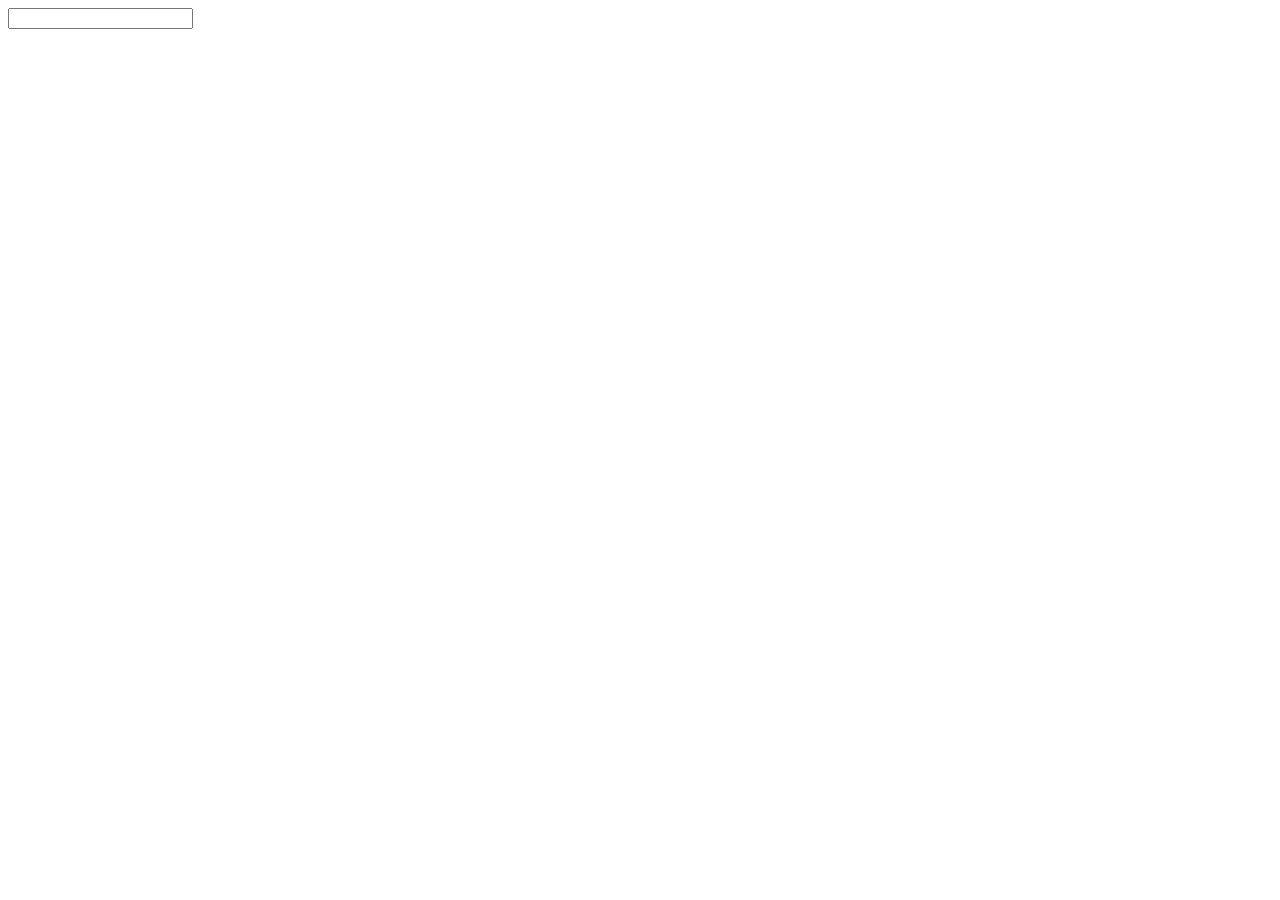
==== index.html @ 5471dabd "att" ====
<!DOCTYPE html>
<html lang="pt-br">
<head>
    <meta charset="UTF-8">
    <meta http-equiv="X-UA-Compatible" content="IE=edge">
    <meta name="viewport" content="width=device-width, initial-scale=1.0">
    <title>redes sociais</title>
    <link rel="shortcut icon" href="favicon/favicon.ico" type="image/x-icon">
</head>
<body>
    <input type="digite um número">
</body>
</html>
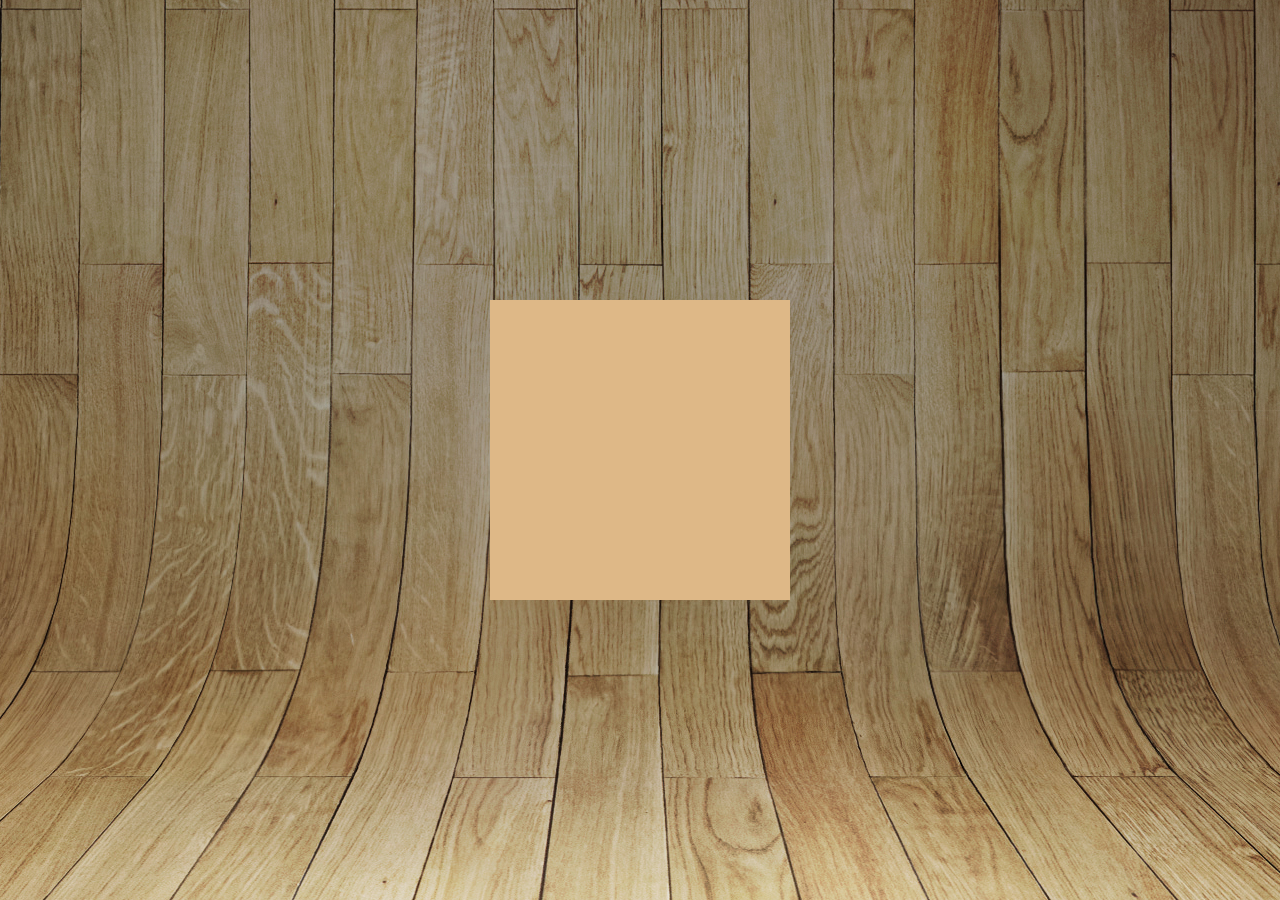
==== commit 2296dcdc: "att" ====
--- a/index.html
+++ b/index.html
@@ -6,8 +6,16 @@
     <meta name="viewport" content="width=device-width, initial-scale=1.0">
     <title>redes sociais</title>
     <link rel="shortcut icon" href="favicon/favicon.ico" type="image/x-icon">
+    <link rel="stylesheet" href="estilos/style.css">
 </head>
 <body>
-    <input type="digite um número">
+    <main>
+        <section id="telefone">
+
+        </section>
+        <section id="sociais">
+
+        </section>
+    </main>
 </body>
 </html>--- a/estilos/style.css
+++ b/estilos/style.css
@@ -0,0 +1,32 @@
+@charset "utf-8";
+
+*{
+    margin: 0px;
+    padding: 0px;
+}
+html, body{
+    height: 100vh;
+    width: 100vw;
+    background-color: aquamarine;
+}
+body{
+    background-image: url(../imagens/fundo-madeira.jpg);
+    background-repeat: no-repeat;
+    background-position: center center;
+}
+main{
+    position: relative;
+    height: 100vh;
+
+}
+section#telefone{
+    position: absolute;
+    top: 50%;
+    left: 50%;
+    transform: translate(-50%, -50%);
+
+
+    width: 300px;
+    height: 300px;
+    background-color: burlywood
+}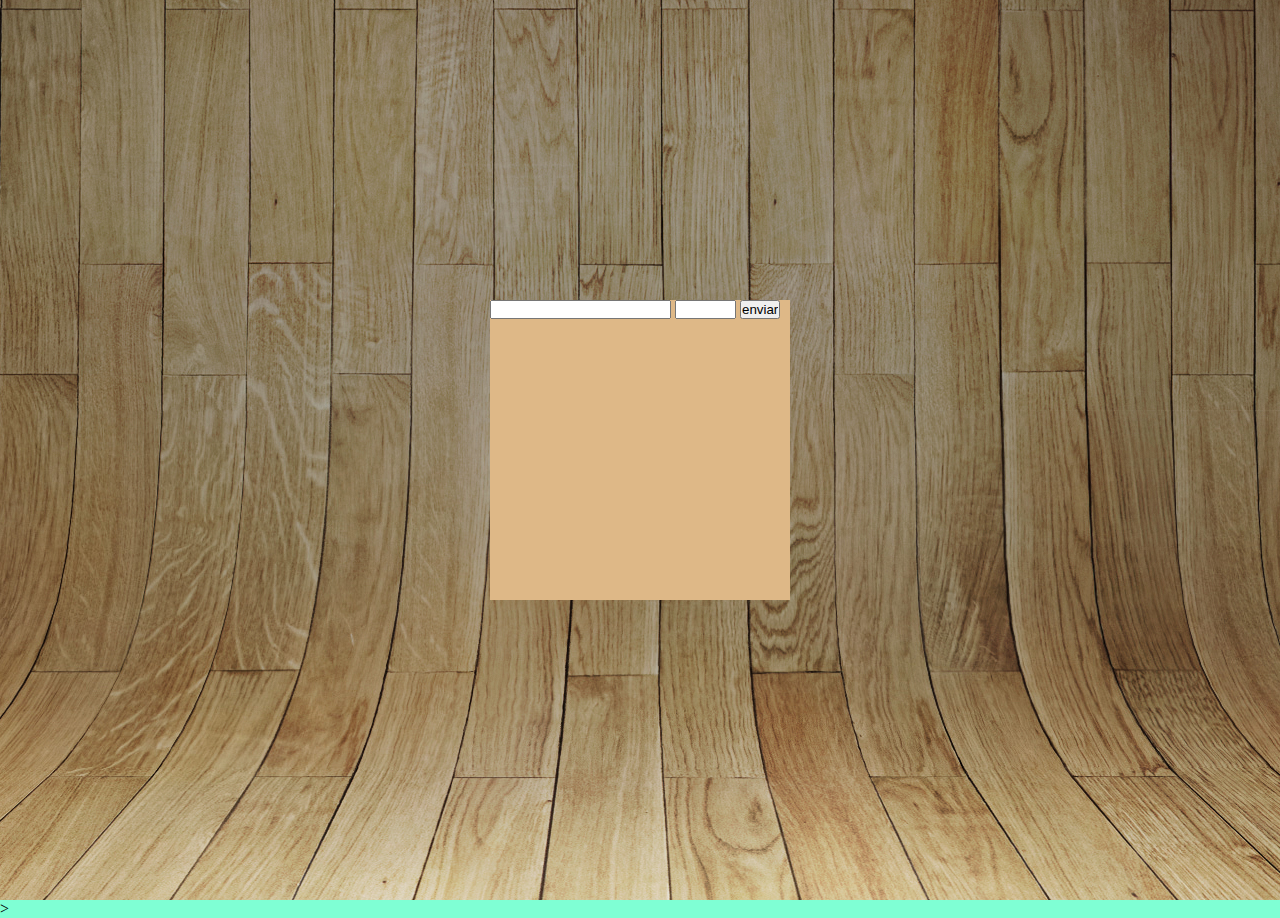
==== commit fa93dc27: "up" ====
--- a/index.html
+++ b/index.html
@@ -11,11 +11,14 @@
 <body>
     <main>
         <section id="telefone">
-
+                <input type="email" name="correio" id="correio">
+                <input type="password" name="pass" id="pass" size="5px">
+                <input type="button" value="enviar">
         </section>
         <section id="sociais">
 
         </section>
     </main>
+    >
 </body>
 </html>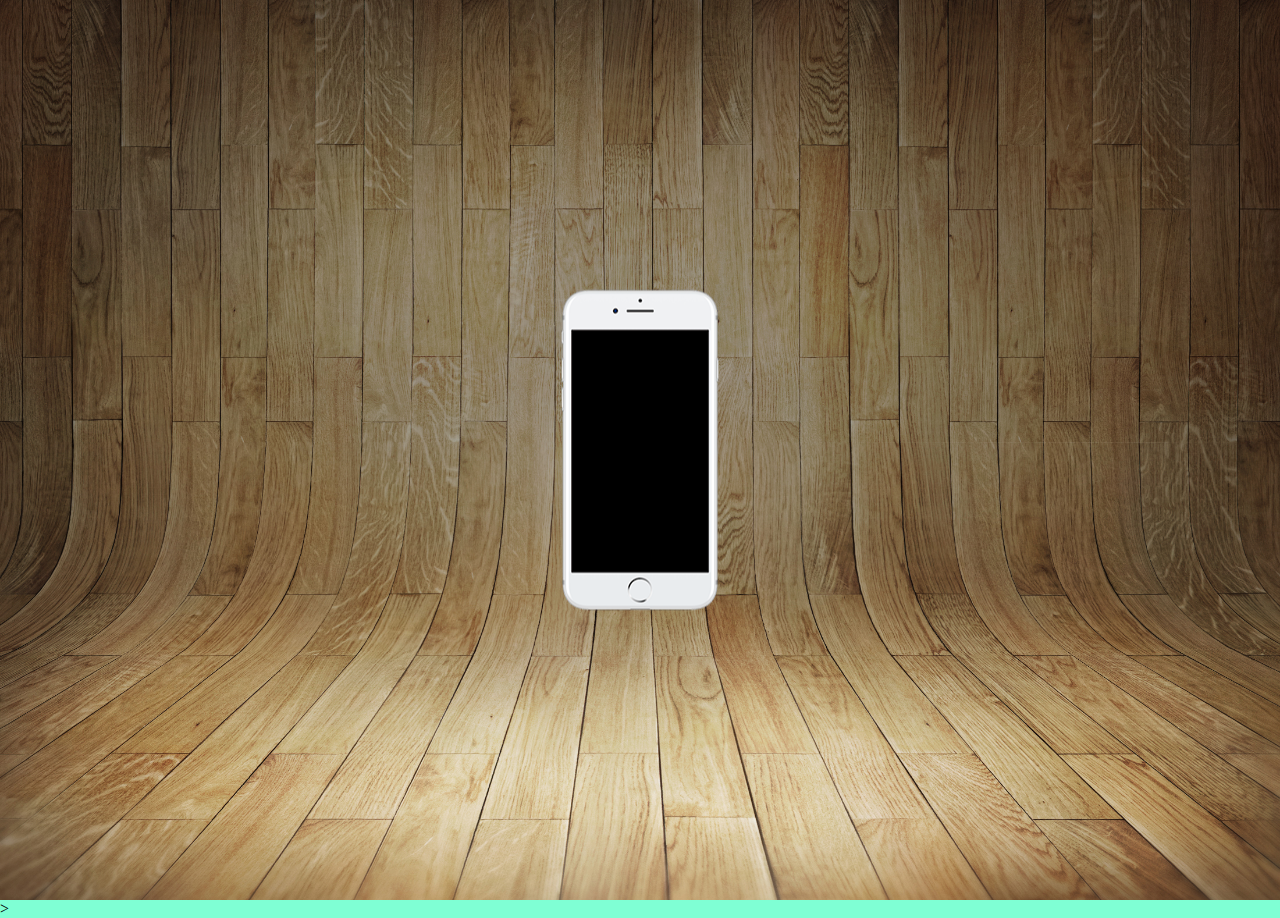
==== commit a9b88847: "att" ====
--- a/index.html
+++ b/index.html
@@ -11,9 +11,7 @@
 <body>
     <main>
         <section id="telefone">
-                <input type="email" name="correio" id="correio">
-                <input type="password" name="pass" id="pass" size="5px">
-                <input type="button" value="enviar">
+            
         </section>
         <section id="sociais">
 
--- a/estilos/style.css
+++ b/estilos/style.css
@@ -10,9 +10,9 @@
     background-color: aquamarine;
 }
 body{
-    background-image: url(../imagens/fundo-madeira.jpg);
-    background-repeat: no-repeat;
-    background-position: center center;
+    background: url('../imagens/fundo-madeira.jpg') no-repeat  top center;
+    background-size: cover;
+    background-attachment: fixed;
 }
 main{
     position: relative;
@@ -21,12 +21,14 @@
 }
 section#telefone{
     position: absolute;
+
+    background: url('../imagens/frame-iphone1.png') no-repeat;
+    background-size: 50% vh;
     top: 50%;
     left: 50%;
     transform: translate(-50%, -50%);
 
 
-    width: 300px;
-    height: 300px;
-    background-color: burlywood
+    width: 160px;
+    height: 323px;
 }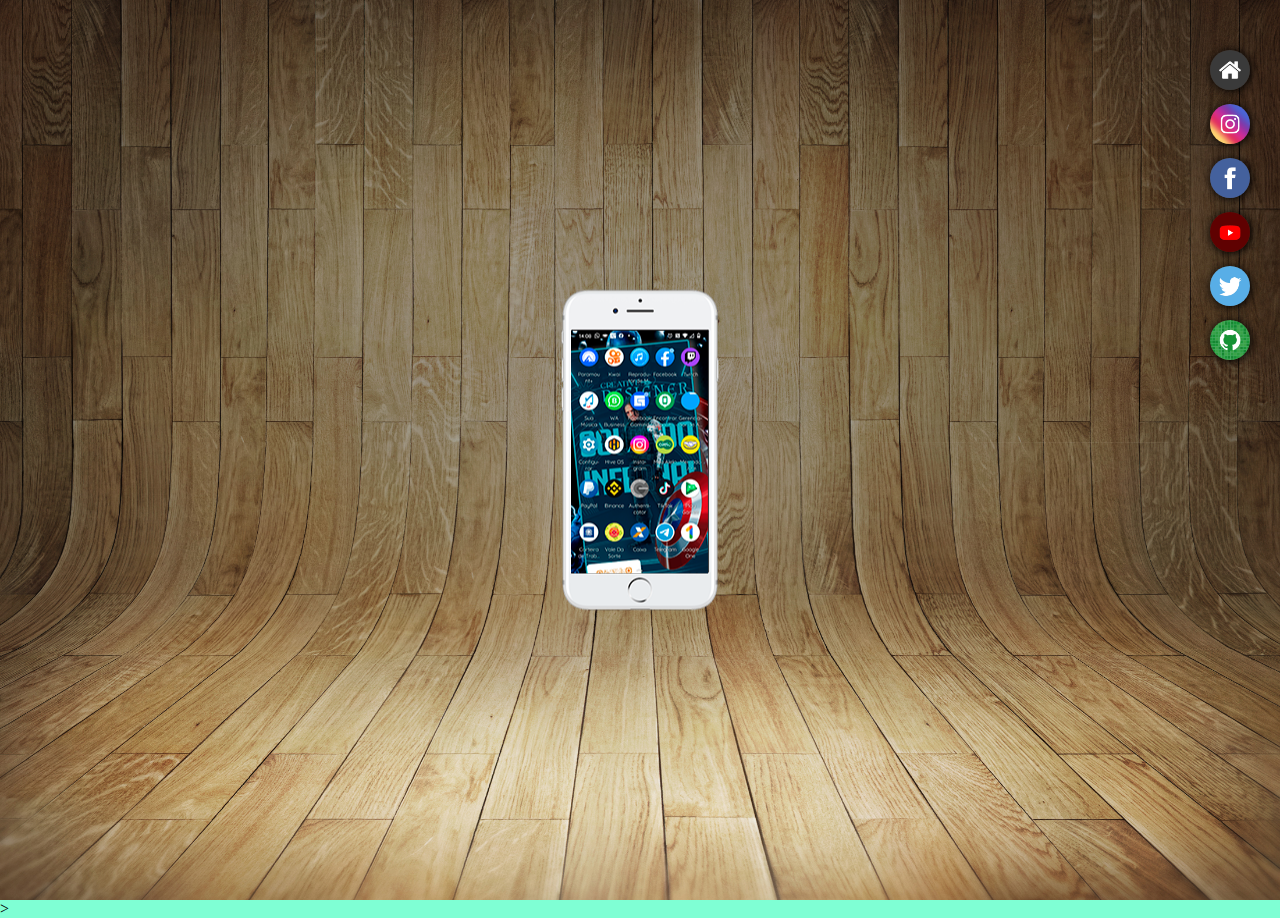
==== commit bf5fba0a: "att" ====
--- a/index.html
+++ b/index.html
@@ -11,9 +11,18 @@
 <body>
     <main>
         <section id="telefone">
+
+            <iframe src="home.html" name="tela" id="tela" frameborder="0"></iframe>
             
         </section>
         <section id="sociais">
+
+            <a href="#"><img src="imagens/logo-home.jpg" alt="home"></a><br>
+            <a href="instagram.html"><img src="imagens/logo-instagram.jpg" alt="instagram"></a><br>
+            <a href="#"><img src="imagens/logo-facebook.jpg" alt="facebook"></a><br>
+            <a href="#"><img src="imagens/logo-youtube.jpg" alt="youtube"></a><br>
+            <a href="#"><img src="imagens/logo-twitter.jpg" alt="twitter"></a><br>
+            <a href="#"><img src="imagens/logo-github.jpg" alt="github"></a>
 
         </section>
     </main>
--- a/estilos/style.css
+++ b/estilos/style.css
@@ -23,7 +23,6 @@
     position: absolute;
 
     background: url('../imagens/frame-iphone1.png') no-repeat;
-    background-size: 50% vh;
     top: 50%;
     left: 50%;
     transform: translate(-50%, -50%);
@@ -31,4 +30,32 @@
 
     width: 160px;
     height: 323px;
+}
+iframe#tela{
+    position: relative;
+    top:42px;
+    left: 11px;
+    width: 137px;
+    height: 243px;
+}
+section#sociais{
+    text-align: right;
+    padding-right: 25px;
+    padding-top: 45px;
+}
+section#sociais  img{
+    width: 40px;
+    margin: 5px;
+    border-radius: 50%;
+    box-shadow: 1px 1px 10px 0.5px black;
+    
+    
+}
+section#sociais img:hover{
+    border: 2px solid #f5deb36e;
+    transform: translate(-2px, -2px);
+    box-shadow: 1px 1px 10px 0.5px #00000070;
+    transition:  transform 1s border 0.5s;
+    
+
 }